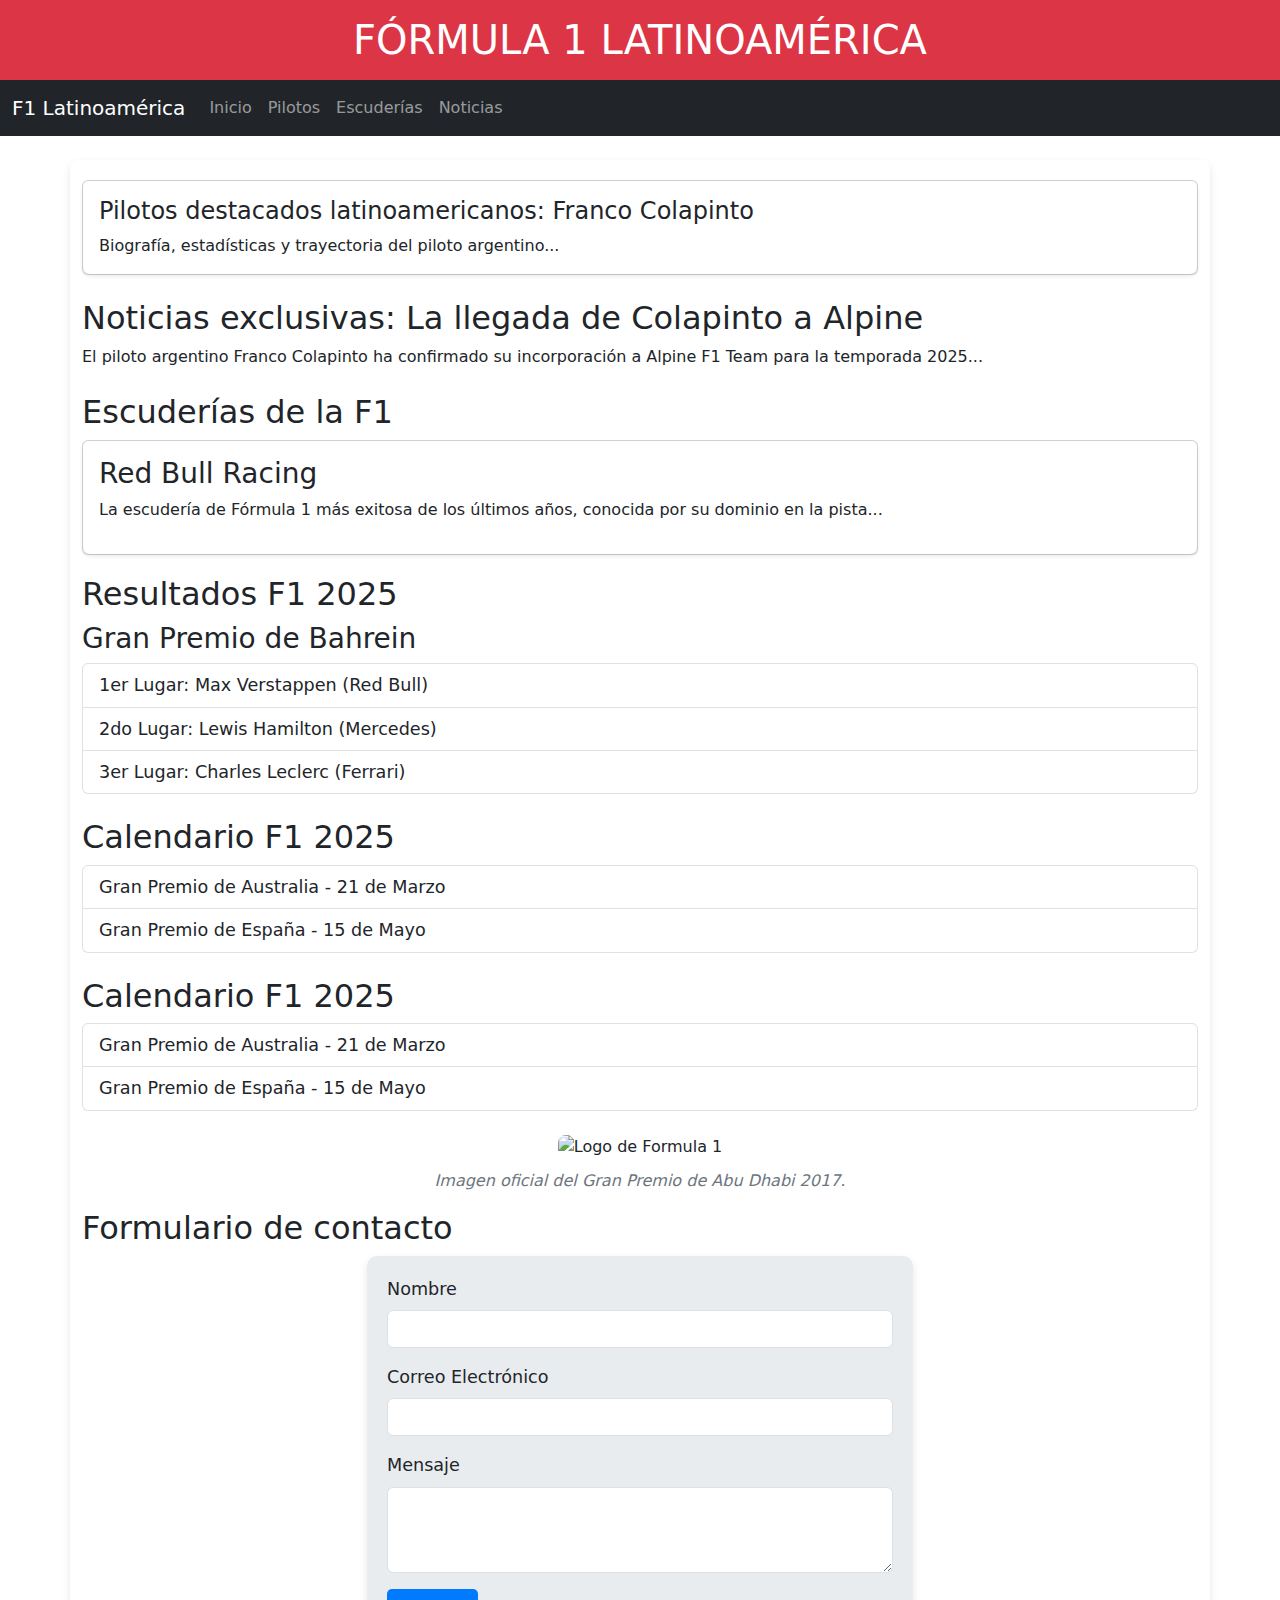
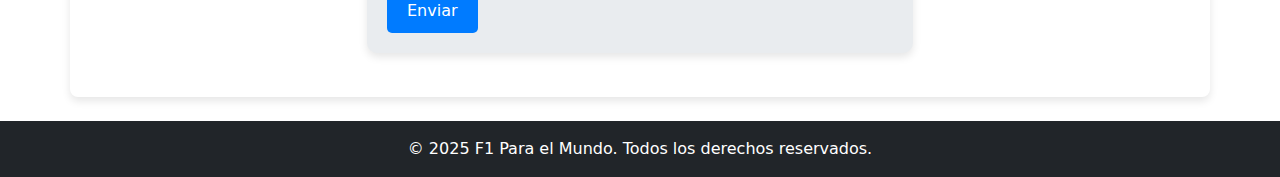
==== index.html @ 1151f542 "F1 para el Mundo" ====
<!DOCTYPE html>
<html lang="en">
<head>
    <meta charset="UTF-8">
    <meta name="viewport" content="width=device-width, initial-scale=1.0">
    <title>F1 para el Mundo</title>
    <link rel="stylesheet" href="style.css">
    <link href="https://cdn.jsdelivr.net/npm/bootstrap@5.3.0/dist/css/bootstrap.min.css" rel="stylesheet">
</head>
<body>
    <!-- Header -->
    <header class="bg-danger text-white text-center py-3">
        <h1>FÓRMULA 1 LATINOAMÉRICA</h1>
    </header>

    <!-- Menú de navegación -->
    <nav class="navbar navbar-expand-lg navbar-dark bg-dark">
        <div class="container-fluid">
            <a class="navbar-brand" href="#">F1 Latinoamérica</a>
            <button class="navbar-toggler" type="button" data-bs-toggle="collapse" data-bs-target="#navbarNav" aria-controls="navbarNav" aria-expanded="false" aria-label="Toggle navigation">
                <span class="navbar-toggler-icon"></span>
            </button>
            <div class="collapse navbar-collapse" id="navbarNav">
                <ul class="navbar-nav">
                    <li class="nav-item"><a class="nav-link" href="index.html">Inicio</a></li>
                    <li class="nav-item"><a class="nav-link" href="pilotos.html">Pilotos</a></li>
                    <li class="nav-item"><a class="nav-link" href="escuderías.html">Escuderías</a></li>
                    <li class="nav-item"><a class="nav-link" href="noticias.html">Noticias</a></li>
                </ul>
            </div>
        </div>
    </nav>

    <main class="container my-4">
        <!-- Sección de pilotos destacados -->
        <section class="mb-4">
            <div class="card">
                <div class="card-body">
                    <h2 class="card-title">Pilotos destacados latinoamericanos: Franco Colapinto</h2>
                    <p class="card-text">Biografía, estadísticas y trayectoria del piloto argentino...</p>
                </div>
            </div>
        </section>

        <!-- Sección de noticias -->
        <section class="mb-4">
            <h2>Noticias exclusivas: La llegada de Colapinto a Alpine</h2>
            <p>El piloto argentino Franco Colapinto ha confirmado su incorporación a Alpine F1 Team para la temporada 2025...</p>
        </section>

        <!-- Sección de escuderías -->
        <section class="mb-4">
            <h2>Escuderías de la F1</h2>
            <div class="card">
                <div class="card-body">
                    <h3>Red Bull Racing</h3>
                    <p>La escudería de Fórmula 1 más exitosa de los últimos años, conocida por su dominio en la pista...</p>
                </div>
            </div>
            <section class="mb-4">
                <h2>Resultados F1 2025</h2>
                <h3>Gran Premio de Bahrein</h3>
                <ul class="list-group">
                    <li class="list-group-item">1er Lugar: Max Verstappen (Red Bull)</li>
                    <li class="list-group-item">2do Lugar: Lewis Hamilton (Mercedes)</li>
                    <li class="list-group-item">3er Lugar: Charles Leclerc (Ferrari)</li>
                </ul>
            </section>
            
            <section class="mb-4">
                <h2>Calendario F1 2025</h2>
                <ul class="list-group">
                    <li class="list-group-item">Gran Premio de Australia - 21 de Marzo</li>
                    <li class="list-group-item">Gran Premio de España - 15 de Mayo</li>
                </ul>
            </section>
            

        <!-- Calendario F1 -->
        <section class="mb-4">
            <h2>Calendario F1 2025</h2>
            <ul class="list-group">
                <li class="list-group-item">Gran Premio de Australia - 21 de Marzo</li>
                <li class="list-group-item">Gran Premio de España - 15 de Mayo</li>
            </ul>
        </section>

        <figure class="text-center">
            <img class="img-fluid" src="https://cdn-1.motorsport.com/images/amp/68ey3q40/s1000/f1-abu-dhabi-gp-2017-f1-logo-6614917.jpg" alt="Logo de Formula 1">
            <figcaption>Imagen oficial del Gran Premio de Abu Dhabi 2017.</figcaption>
        </figure>
        
        <section class="mb-4">
            <h2>Formulario de contacto</h2>
            <div class="row">
                <div class="col-md-8 col-lg-6 mx-auto">
                    <form action="/enviar-formulario" method="POST">
                        <div class="mb-3">
                            <label for="nombre" class="form-label">Nombre</label>
                            <input type="text" id="nombre" name="nombre" class="form-control" required>
                        </div>
                        <div class="mb-3">
                            <label for="email" class="form-label">Correo Electrónico</label>
                            <input type="email" id="email" name="email" class="form-control" required>
                        </div>
                        <div class="mb-3">
                            <label for="mensaje" class="form-label">Mensaje</label>
                            <textarea id="mensaje" name="mensaje" class="form-control" rows="3" required></textarea>
                        </div>
                        <button type="submit" class="btn btn-primary">Enviar</button>
                    </form>
                </div>
            </div>
        </section>
        
    </main>

    <!-- Footer -->
    <footer class="bg-dark text-white text-center py-3">
        <p>&copy; 2025 F1 Para el Mundo. Todos los derechos reservados.</p>
    </footer>

    <script src="https://cdn.jsdelivr.net/npm/bootstrap@5.3.0/dist/js/bootstrap.bundle.min.js"></script>
</body>
</html>
---- style.css ----
/* Estilos generales */
body {
    font-family: 'Arial', sans-serif;
    background-color: #f8f9fa;
    margin: 0;
    padding: 0;
}

/* Estilo para el header */
header {
    background-color: #dc3545; /* Color rojo Bootstrap */
    color: white;
    text-align: center;
    padding: 20px 0;
}

header h1 {
    font-size: 2.5rem;
    margin: 0;

}

.navbar {
    margin-bottom: 20px;
}

main {
    padding: 20px;
    background-color: white;
    border-radius: 8px;
    box-shadow: 0px 4px 8px rgba(0, 0, 0, 0.1);
}

/* Estilos para los títulos de sección */
h2 {
    font-size: 1.75rem;
    color: #343a40;
    margin-bottom: 15px;
}

/* Estilos para las tarjetas (cards) */
.card {
    border: none;
    background-color: #f8f9fa;
    margin-bottom: 20px;
    border-radius: 10px;
}

.card-title {
    font-size: 1.5rem;
}

.card-body {
    padding: 20px;
    background-color: #fff;
    border-radius: 8px;
    box-shadow: 0px 2px 4px rgba(0, 0, 0, 0.1);
}


.list-group-item {
    font-size: 1.1rem;
    background-color: #fff;
    border: none;
    padding: 10px;
}

form {
    background-color: #e9ecef;
    padding: 20px;
    border-radius: 10px;
    box-shadow: 0px 4px 8px rgba(0, 0, 0, 0.1);
}

.form-label {
    font-size: 1.1rem;
}

.form-control {
    font-size: 1rem;
}

button[type="submit"] {
    background-color: #007bff;
    color: white;
    border: none;
    padding: 10px 20px;
    border-radius: 5px;
    transition: background-color 0.3s ease;
}

button[type="submit"]:hover {
    background-color: #0056b3;
}


footer {
    background-color: #343a40;
    color: white;
    padding: 10px 0;
    margin-top: 20px;
}

footer p {
    margin: 0;
}

/* Estilo para la imagen */
img {
    max-width: 100%;
    height: auto;
    border-radius: 8px;
}

figcaption {
    margin-top: 10px;
    font-style: italic;
    color: #6c757d;
}


@media (max-width: 768px) {
    header h1 {
        font-size: 2rem;
    }

    .card-title, h2 {
        font-size: 1.5rem;
    }

    button[type="submit"] {
        width: 100%;
    }
}
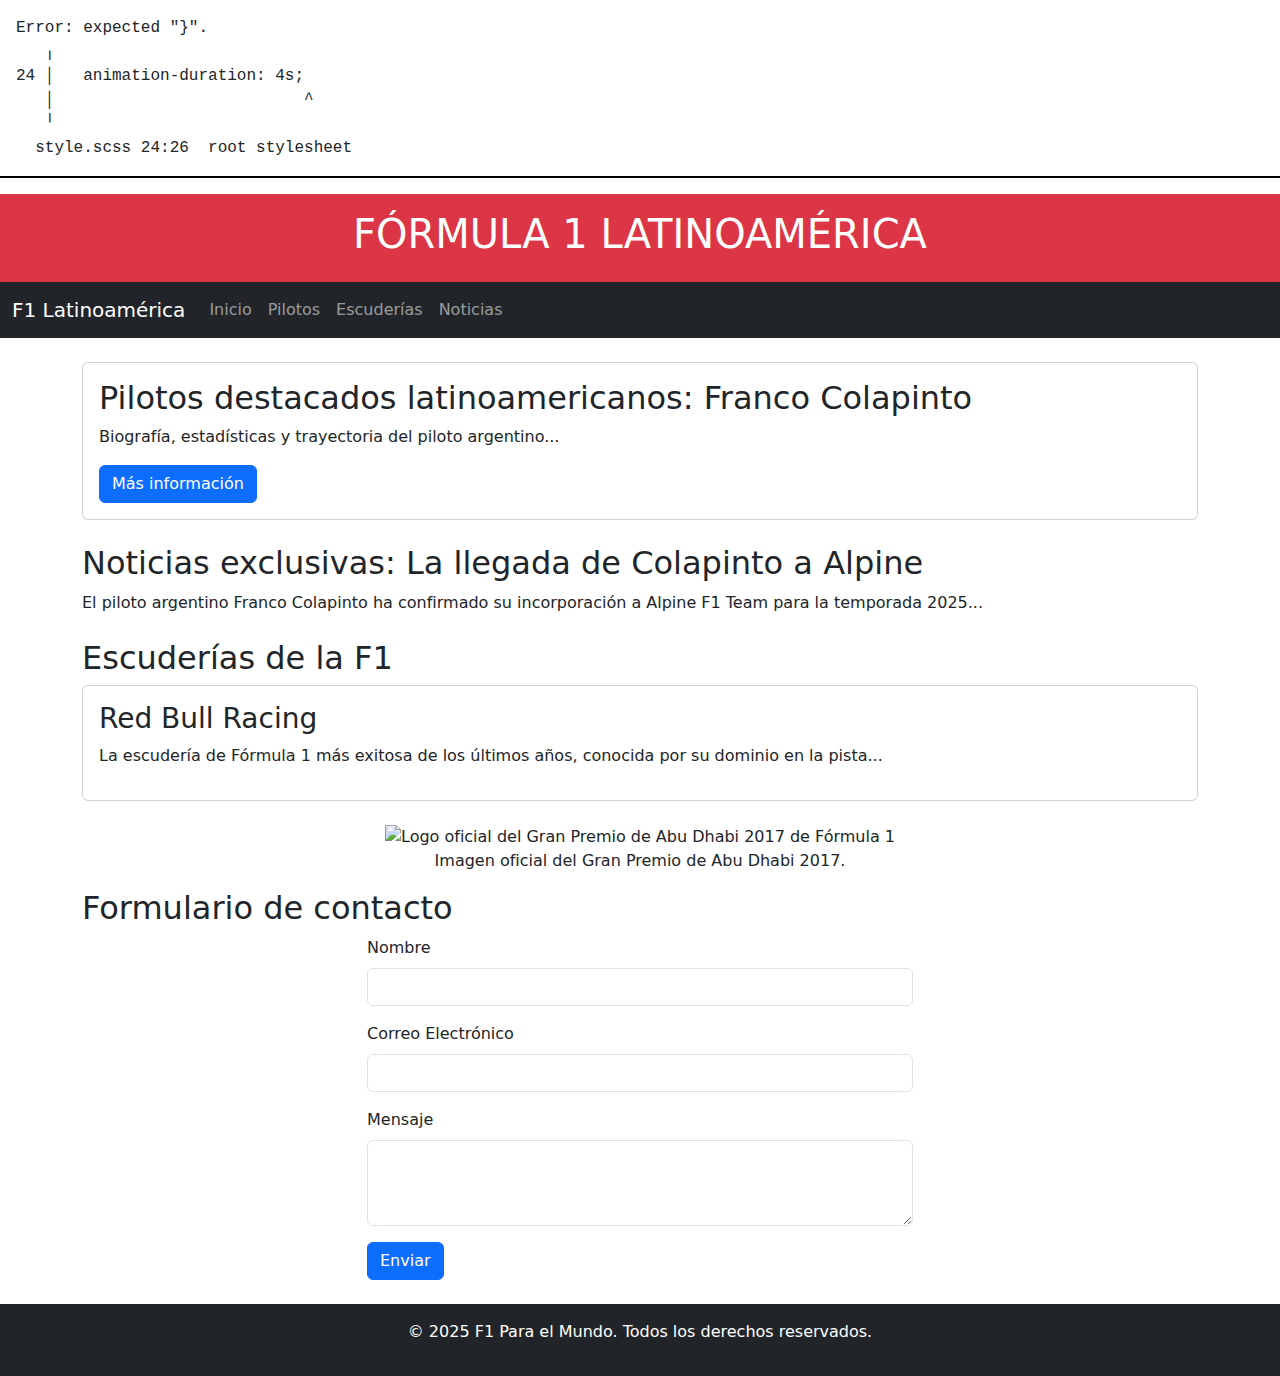
==== commit 86f53c93: "Subiendo proyecto de F1 para el Mundo" ====
--- a/index.html
+++ b/index.html
@@ -1,10 +1,37 @@
 <!DOCTYPE html>
-<html lang="en">
+<html lang="es">
 <head>
     <meta charset="UTF-8">
     <meta name="viewport" content="width=device-width, initial-scale=1.0">
-    <title>F1 para el Mundo</title>
+    
+    <!-- Título optimizado -->
+    <title>Fórmula 1 Latinoamérica - Noticias, Pilotos y Escuderías</title>
+    
+    <!-- Descripción meta -->
+    <meta name="description" content="Encuentra las últimas noticias, pilotos destacados, escuderías y todo lo que necesitas saber sobre la Fórmula 1 en Latinoamérica.">
+    
+    <!-- Palabras clave -->
+    <meta name="keywords" content="Fórmula 1, F1, noticias F1, pilotos F1, escuderías F1, Franco Colapinto, Red Bull Racing, Alpine F1">
+    
+    <!-- Autor -->
+    <meta name="author" content="F1 Para el Mundo">
+    
+    <!-- Open Graph para redes sociales -->
+    <meta property="og:title" content="Fórmula 1 Latinoamérica - Noticias, Pilotos y Escuderías">
+    <meta property="og:description" content="Descubre todo lo relacionado con la Fórmula 1 en Latinoamérica, desde noticias hasta biografías de los pilotos más importantes.">
+    <meta property="og:image" content="https://cdn-1.motorsport.com/images/amp/68ey3q40/s1000/f1-abu-dhabi-gp-2017-f1-logo-6614917.jpg">
+    <meta property="og:url" content="https://tu-sitio.com">
+    
+    <!-- Twitter Cards -->
+    <meta name="twitter:card" content="summary_large_image">
+    <meta name="twitter:title" content="Fórmula 1 Latinoamérica - Noticias, Pilotos y Escuderías">
+    <meta name="twitter:description" content="La mejor información sobre Fórmula 1 en Latinoamérica, con noticias, estadísticas y mucho más.">
+    <meta name="twitter:image" content="https://cdn-1.motorsport.com/images/amp/68ey3q40/s1000/f1-abu-dhabi-gp-2017-f1-logo-6614917.jpg">
+
+    <!-- Enlace a la hoja de estilos CSS -->
     <link rel="stylesheet" href="style.css">
+    
+    <!-- Bootstrap CSS -->
     <link href="https://cdn.jsdelivr.net/npm/bootstrap@5.3.0/dist/css/bootstrap.min.css" rel="stylesheet">
 </head>
 <body>
@@ -32,23 +59,24 @@
     </nav>
 
     <main class="container my-4">
-        <!-- Sección de pilotos destacados -->
+        
         <section class="mb-4">
             <div class="card">
                 <div class="card-body">
                     <h2 class="card-title">Pilotos destacados latinoamericanos: Franco Colapinto</h2>
                     <p class="card-text">Biografía, estadísticas y trayectoria del piloto argentino...</p>
+                    <button class="bounce btn btn-primary">Más información</button>
                 </div>
             </div>
         </section>
 
-        <!-- Sección de noticias -->
+        
         <section class="mb-4">
             <h2>Noticias exclusivas: La llegada de Colapinto a Alpine</h2>
             <p>El piloto argentino Franco Colapinto ha confirmado su incorporación a Alpine F1 Team para la temporada 2025...</p>
         </section>
 
-        <!-- Sección de escuderías -->
+        
         <section class="mb-4">
             <h2>Escuderías de la F1</h2>
             <div class="card">
@@ -57,38 +85,14 @@
                     <p>La escudería de Fórmula 1 más exitosa de los últimos años, conocida por su dominio en la pista...</p>
                 </div>
             </div>
-            <section class="mb-4">
-                <h2>Resultados F1 2025</h2>
-                <h3>Gran Premio de Bahrein</h3>
-                <ul class="list-group">
-                    <li class="list-group-item">1er Lugar: Max Verstappen (Red Bull)</li>
-                    <li class="list-group-item">2do Lugar: Lewis Hamilton (Mercedes)</li>
-                    <li class="list-group-item">3er Lugar: Charles Leclerc (Ferrari)</li>
-                </ul>
-            </section>
-            
-            <section class="mb-4">
-                <h2>Calendario F1 2025</h2>
-                <ul class="list-group">
-                    <li class="list-group-item">Gran Premio de Australia - 21 de Marzo</li>
-                    <li class="list-group-item">Gran Premio de España - 15 de Mayo</li>
-                </ul>
-            </section>
-            
-
-        <!-- Calendario F1 -->
-        <section class="mb-4">
-            <h2>Calendario F1 2025</h2>
-            <ul class="list-group">
-                <li class="list-group-item">Gran Premio de Australia - 21 de Marzo</li>
-                <li class="list-group-item">Gran Premio de España - 15 de Mayo</li>
-            </ul>
         </section>
 
+       
         <figure class="text-center">
-            <img class="img-fluid" src="https://cdn-1.motorsport.com/images/amp/68ey3q40/s1000/f1-abu-dhabi-gp-2017-f1-logo-6614917.jpg" alt="Logo de Formula 1">
+            <img class="img-fluid" src="https://cdn-1.motorsport.com/images/amp/68ey3q40/s1000/f1-abu-dhabi-gp-2017-f1-logo-6614917.jpg" alt="Logo oficial del Gran Premio de Abu Dhabi 2017 de Fórmula 1">
             <figcaption>Imagen oficial del Gran Premio de Abu Dhabi 2017.</figcaption>
         </figure>
+        
         
         <section class="mb-4">
             <h2>Formulario de contacto</h2>
@@ -112,14 +116,31 @@
                 </div>
             </div>
         </section>
-        
     </main>
 
-    <!-- Footer -->
+   
     <footer class="bg-dark text-white text-center py-3">
         <p>&copy; 2025 F1 Para el Mundo. Todos los derechos reservados.</p>
     </footer>
 
+    
     <script src="https://cdn.jsdelivr.net/npm/bootstrap@5.3.0/dist/js/bootstrap.bundle.min.js"></script>
+
+    
+    <script type="application/ld+json">
+    {
+      "@context": "https://schema.org",
+      "@type": "WebSite",
+      "name": "F1 Para el Mundo",
+      "url": "https://tu-sitio.com",
+      "description": "Encuentra las últimas noticias, pilotos destacados, escuderías y todo lo que necesitas saber sobre la Fórmula 1 en Latinoamérica.",
+      "publisher": {
+        "@type": "Organization",
+        "name": "F1 Para el Mundo"
+      }
+    }
+    </script>
 </body>
 </html>
+
+
--- a/style.css
+++ b/style.css
@@ -1,135 +1,10 @@
-/* Estilos generales */
-body {
-    font-family: 'Arial', sans-serif;
-    background-color: #f8f9fa;
-    margin: 0;
-    padding: 0;
+body::before {
+  font-family: "Source Code Pro", "SF Mono", Monaco, Inconsolata, "Fira Mono",
+      "Droid Sans Mono", monospace, monospace;
+  white-space: pre;
+  display: block;
+  padding: 1em;
+  margin-bottom: 1em;
+  border-bottom: 2px solid black;
+  content: 'Error: expected "}".\a    \2577 \a 24 \2502    animation-duration: 4s;\a    \2502                           ^\a    \2575 \a   style.scss 24:26  root stylesheet';
 }
-
-/* Estilo para el header */
-header {
-    background-color: #dc3545; /* Color rojo Bootstrap */
-    color: white;
-    text-align: center;
-    padding: 20px 0;
-}
-
-header h1 {
-    font-size: 2.5rem;
-    margin: 0;
-
-}
-
-.navbar {
-    margin-bottom: 20px;
-}
-
-main {
-    padding: 20px;
-    background-color: white;
-    border-radius: 8px;
-    box-shadow: 0px 4px 8px rgba(0, 0, 0, 0.1);
-}
-
-/* Estilos para los títulos de sección */
-h2 {
-    font-size: 1.75rem;
-    color: #343a40;
-    margin-bottom: 15px;
-}
-
-/* Estilos para las tarjetas (cards) */
-.card {
-    border: none;
-    background-color: #f8f9fa;
-    margin-bottom: 20px;
-    border-radius: 10px;
-}
-
-.card-title {
-    font-size: 1.5rem;
-}
-
-.card-body {
-    padding: 20px;
-    background-color: #fff;
-    border-radius: 8px;
-    box-shadow: 0px 2px 4px rgba(0, 0, 0, 0.1);
-}
-
-
-.list-group-item {
-    font-size: 1.1rem;
-    background-color: #fff;
-    border: none;
-    padding: 10px;
-}
-
-form {
-    background-color: #e9ecef;
-    padding: 20px;
-    border-radius: 10px;
-    box-shadow: 0px 4px 8px rgba(0, 0, 0, 0.1);
-}
-
-.form-label {
-    font-size: 1.1rem;
-}
-
-.form-control {
-    font-size: 1rem;
-}
-
-button[type="submit"] {
-    background-color: #007bff;
-    color: white;
-    border: none;
-    padding: 10px 20px;
-    border-radius: 5px;
-    transition: background-color 0.3s ease;
-}
-
-button[type="submit"]:hover {
-    background-color: #0056b3;
-}
-
-
-footer {
-    background-color: #343a40;
-    color: white;
-    padding: 10px 0;
-    margin-top: 20px;
-}
-
-footer p {
-    margin: 0;
-}
-
-/* Estilo para la imagen */
-img {
-    max-width: 100%;
-    height: auto;
-    border-radius: 8px;
-}
-
-figcaption {
-    margin-top: 10px;
-    font-style: italic;
-    color: #6c757d;
-}
-
-
-@media (max-width: 768px) {
-    header h1 {
-        font-size: 2rem;
-    }
-
-    .card-title, h2 {
-        font-size: 1.5rem;
-    }
-
-    button[type="submit"] {
-        width: 100%;
-    }
-}
-
